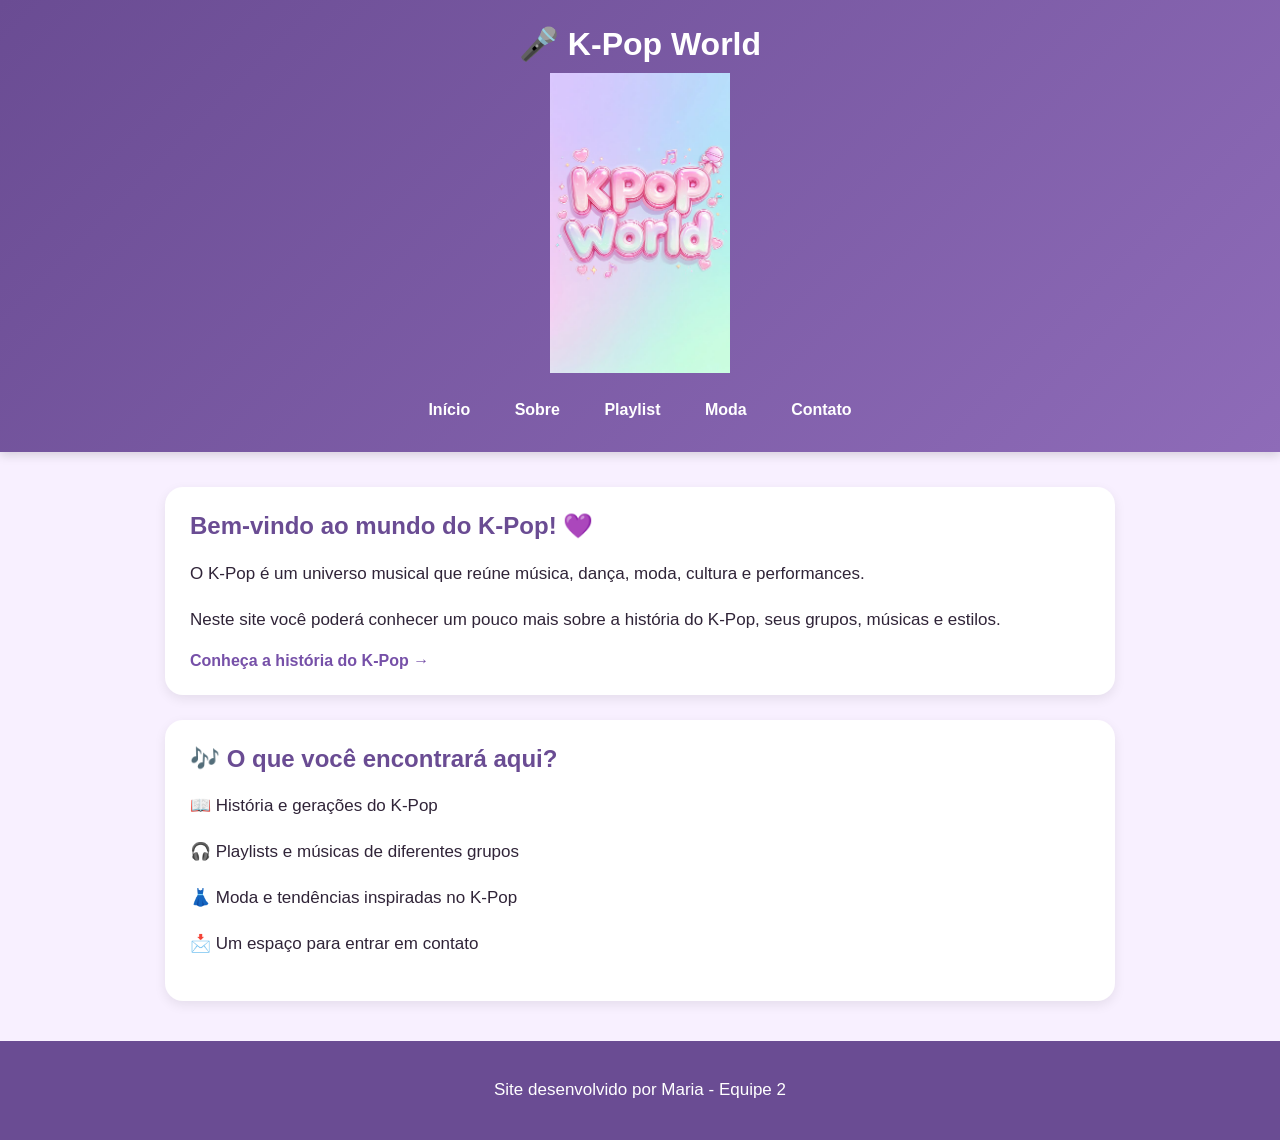
==== index.html @ 7ea6e29e "Add files via upload" ====
<!DOCTYPE html>
<html lang="pt-br">

<head>
    <meta charset="UTF-8">
    <title>K-Pop World</title>
    <link rel="stylesheet" href="style.css">
</head>

<body>

    <header>
        <h1>🎤 K-Pop World</h1>
        <img src="c25d3778d58669d80439a1d2bd24b849.jpg" alt="Logo K-Pop World">

        <nav>
            <a href="index.html">Início</a>
            <a href="sobre.html">Sobre</a>
            <a href="playlist.html">Playlist</a>
            <a href="moda.html">Moda</a>
            <a href="contato.html">Contato</a>
        </nav>
    </header>

    <main>

    <section>
        <h2>Bem-vindo ao mundo do K-Pop! 💜</h2>

        <p>
            O K-Pop é um universo musical que reúne música,
            dança, moda, cultura e performances.
        </p>

        <p>
            Neste site você poderá conhecer um pouco mais sobre
            a história do K-Pop, seus grupos, músicas e estilos.
        </p>

        <a href="sobre.html">Conheça a história do K-Pop →</a>
    </section>

    <section>
        <h2>🎶 O que você encontrará aqui?</h2>

        <p>
            📖 História e gerações do K-Pop
        </p>

        <p>
            🎧 Playlists e músicas de diferentes grupos
        </p>

        <p>
            👗 Moda e tendências inspiradas no K-Pop
        </p>

        <p>
            📩 Um espaço para entrar em contato
        </p>
    </section>

</main>


    <footer>
        <p>Site desenvolvido por Maria - Equipe 2</p>
    </footer>

</body>

</html>
---- style.css ----
/* ===== CONFIGURAÇÕES GERAIS ===== */

body {
    background-color: #f8f0ff;
    color: #302438;
    font-family: Arial, sans-serif;
    margin: 0;
}

/* ===== CABEÇALHO ===== */

header {
    background: linear-gradient(135deg, #6a4c93, #8e6bb8);
    color: white;
    padding: 25px;
    text-align: center;
    box-shadow: 0 3px 10px rgba(0, 0, 0, 0.15);
}

header h1 {
    margin: 0;
    font-size: 32px;
}

/* ===== MENU ===== */

nav {
    margin-top: 20px;
}

nav a {
    color: white;
    text-decoration: none;
    margin: 0 8px;
    padding: 8px 12px;
    border-radius: 20px;
    font-weight: bold;
    display: inline-block;
}

nav a:hover {
    background-color: #d9b8ff;
    color: #4b306b;
}

/* ===== CONTEÚDO ===== */

main {
    max-width: 950px;
    margin: 35px auto;
    padding: 0 20px;
}

section {
    background-color: white;
    padding: 25px;
    margin-bottom: 25px;
    border-radius: 18px;
    box-shadow: 0 4px 12px rgba(0, 0, 0, 0.08);
}

h2 {
    color: #6a4c93;
    margin-top: 0;
}

h3 {
    color: #8e5bb7;
}

p {
    font-size: 17px;
    line-height: 1.7;
}

/* ===== LISTAS ===== */

li {
    margin-bottom: 8px;
}

/* ===== LINKS ===== */

main a {
    color: #7650a8;
    font-weight: bold;
    text-decoration: none;
}

main a:hover {
    text-decoration: underline;
}

/* ===== FORMULÁRIO ===== */

form {
    margin-top: 20px;
}

input,
select,
textarea {
    width: 100%;
    max-width: 600px;
    padding: 12px;
    margin-top: 6px;
    border: 2px solid #dcc8ee;
    border-radius: 10px;
    box-sizing: border-box;
    font-family: Arial, sans-serif;
}

input:focus,
select:focus,
textarea:focus {
    outline: none;
    border-color: #8e6bb8;
}

/* ===== BOTÃO ===== */

button {
    background-color: #6a4c93;
    color: white;
    border: none;
    padding: 12px 25px;
    border-radius: 20px;
    font-size: 16px;
    font-weight: bold;
    cursor: pointer;
}

button:hover {
    background-color: #8e6bb8;
}

/* ===== RODAPÉ ===== */

footer {
    background-color: #6a4c93;
    color: white;
    text-align: center;
    padding: 18px;
    margin-top: 40px;
}
header img {
    width: 180px;
    height: auto;
    display: block;
    margin: 10px auto;
}
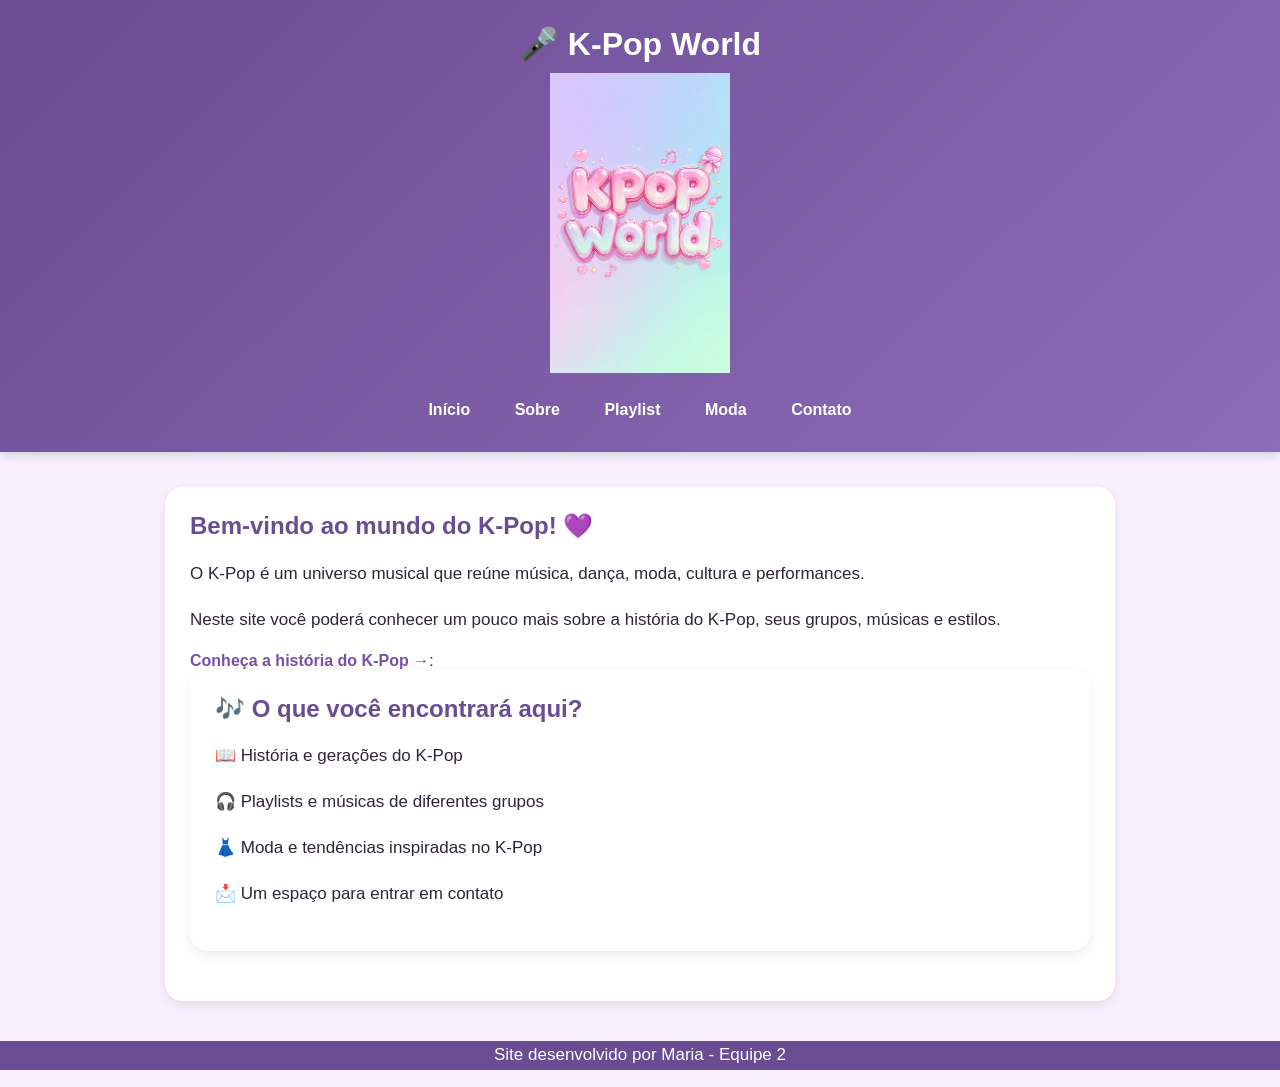
==== commit 90fb498d: "commit" ====
--- a/index.html
+++ b/index.html
@@ -37,8 +37,7 @@
             a história do K-Pop, seus grupos, músicas e estilos.
         </p>
 
-        <a href="sobre.html">Conheça a história do K-Pop →</a>
-    </section>
+        <a href="sobre.html">Conheça a história do K-Pop →</a>:
 
     <section>
         <h2>🎶 O que você encontrará aqui?</h2>
--- a/style.css
+++ b/style.css
@@ -63,7 +63,14 @@
     color: #6a4c93;
     margin-top: 0;
 }
-
+.lightsticks {
+    display: block;
+    width: 300px;
+    max-width: 90%;
+    margin: 25px auto;
+    border-radius: 15px;
+    box-shadow: 0 5px 15px rgba(90, 50, 150, 0.3);
+}
 h3 {
     color: #8e5bb7;
 }
@@ -140,7 +147,24 @@
     background-color: #6a4c93;
     color: white;
     text-align: center;
-    padding: 18px;
+    pa
+button {
+    background-color: #6a4c93;
+    color: white;
+    border: none;
+    padding: 12px 25px;
+    border-radius: 20px;
+    font-size: 16px;
+    font-weight: bold;
+    cursor: pointer;
+}
+
+button:hover {
+    background-color: #8e6bb8;
+}
+
+/* ===== RODAPÉ ===== */
+dding: 18px;
     margin-top: 40px;
 }
 header img {
@@ -148,4 +172,32 @@
     height: auto;
     display: block;
     margin: 10px auto;
+}
+section img {
+    width: 80%;
+    max-width: 600px;
+    display: block;
+    margin: 20px auto;
+    border-radius: 15px;
+}bb8;
+
+{
+
+/* ===== RODAPÉ ===== */
+dding: 18px;
+    margin-top: 40px;
+}
+header img {
+    width: 180px;
+    height: auto;
+    display: block;
+    margin: 10px auto;
+}
+.lightsticks {
+    display: block;
+    width: 300px;
+    max-width: 90%;
+    margin: 25px auto;
+    border-radius: 15px;
+    box-shadow: 0 5px 15px rgba(90, 50, 150, 0.3);
 }
